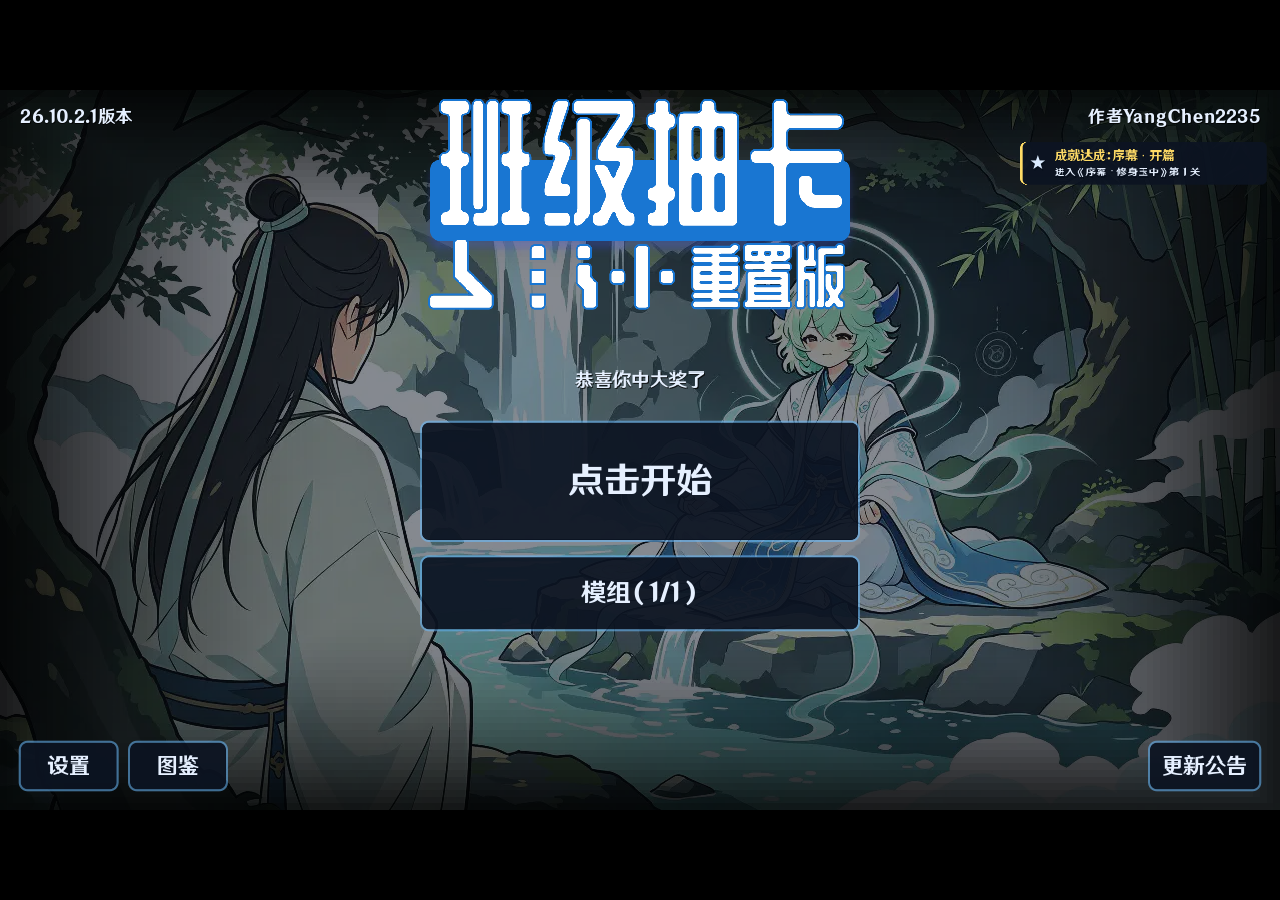
==== play/index.html @ b4e886a2 "把仓库改成个人主页：蓝白配色 + 游戏源码滚动墙，网页版移到 play/" ====
<!DOCTYPE html>
<html lang="zh-CN">
	<head>
		<meta charset="utf-8">
		<meta name="viewport" content="width=device-width, user-scalable=no, initial-scale=1.0">
		<title>班级抽卡_重置版</title>
		<style>
html, body, #canvas {
	margin: 0;
	padding: 0;
	border: 0;
}

body {
	color: white;
	background-color: black;
	overflow: hidden;
	touch-action: none;
}

#canvas {
	display: block;
}

#canvas:focus {
	outline: none;
}

#status, #status-splash, #status-progress {
	position: absolute;
	left: 0;
	right: 0;
}

#status, #status-splash {
	top: 0;
	bottom: 0;
}

#status {
	background-color: #242424;
	display: flex;
	flex-direction: column;
	justify-content: center;
	align-items: center;
	visibility: hidden;
}

#status-splash {
	max-height: 100%;
	max-width: 100%;
	margin: auto;
}

#status-splash.show-image--false {
	display: none;
}

#status-splash.fullsize--true {
	height: 100%;
	width: 100%;
	object-fit: contain;
}

#status-splash.use-filter--false {
	image-rendering: pixelated;
}

#status-progress, #status-notice {
	display: none;
}

#status-progress {
	bottom: 10%;
	width: 50%;
	margin: 0 auto;
}

#status-notice {
	background-color: #5b3943;
	border-radius: 0.5rem;
	border: 1px solid #9b3943;
	color: #e0e0e0;
	font-family: 'Noto Sans', 'Droid Sans', Arial, sans-serif;
	line-height: 1.3;
	margin: 0 2rem;
	overflow: hidden;
	padding: 1rem;
	text-align: center;
	z-index: 1;
}
		</style>
		<link id="-gd-engine-icon" rel="icon" type="image/png" href="index.icon.png" />
<link rel="apple-touch-icon" href="index.apple-touch-icon.png"/>

	</head>
	<body>
		<canvas id="canvas">
			Your browser does not support the canvas tag.
		</canvas>

		<noscript>
			Your browser does not support JavaScript.
		</noscript>

		<div id="status">
			<img id="status-splash" class="show-image--true fullsize--true use-filter--false" src="index.png" alt="">
			<progress id="status-progress"></progress>
			<div id="载入文字" style="color:#cfe3ff;font-family:'Noto Sans','Microsoft YaHei',sans-serif;font-size:15px;margin-top:12px;text-align:center;"></div>
			<div id="status-notice"></div>
		</div>

		<script src="index.js"></script>
		<script>
// ── ★ 劫持 .wasm 的请求：改成拉 index.wasm.gz 再就地解开 ────────
//   为什么：GitHub Pages 不给 .wasm 做传输压缩（响应头里没有
//   content-encoding），而 gzip 之后小 75%（37.7 MB → 9.6 MB）。
//   引擎那边是 `fetch(`${basePath}.wasm`)` → Response → Emscripten，
//   所以这里换成一个"解压流"的 Response 就能无缝接上。
//   必须放在 new Engine() 之前、engine.init() 之前。
(function () {
	const 原fetch = window.fetch.bind(window);
	window.fetch = function (输入, 选项) {
		let 网址 = '';
		try { 网址 = (typeof 输入 === 'string') ? 输入 : ((输入 && 输入.url) || ''); } catch (e) { 网址 = ''; }
		if (网址 && !网址.startsWith('blob:') && /\.wasm($|\?)/.test(网址)) {
			return 原fetch(网址 + '.gz', 选项).then(function (r) {
				if (!r.ok) { return 原fetch(输入, 选项); }     // 没有 .gz 就照原样来
				const 流 = r.body.pipeThrough(new DecompressionStream('gzip'));
				return new Response(流, {
					status: 200, statusText: 'OK',
					headers: { 'Content-Type': 'application/wasm' },
				});
			});
		}
		return 原fetch(输入, 选项);
	};
}());

const GODOT_CONFIG = {"args": [], "canvasResizePolicy": 2, "emscriptenPoolSize": 8, "ensureCrossOriginIsolationHeaders": true, "executable": "index", "experimentalVK": true, "fileSizes": {"index.wasm": 39514754}, "focusCanvas": true, "gdextensionLibs": [], "godotPoolSize": 4};
const GODOT_THREADS_ENABLED = false;
const engine = new Engine(GODOT_CONFIG);

// ★ 分包列表（由 数据/_scratch/_做网页站.py 生成）
//   每一片都是 .gz，下载时一边解压一边算进度。
const 分片 = ["index.pck.part0.gz", "index.pck.part1.gz", "index.pck.part2.gz"];
const 包字节 = 70993456;

(function () {
	const statusOverlay = document.getElementById('status');
	const statusProgress = document.getElementById('status-progress');
	const statusNotice = document.getElementById('status-notice');
	const 提示 = document.getElementById('载入文字');

	let 初始化中 = true;
	let 模式 = '';

	function 切模式(m) {
		if (模式 === m || !初始化中) return;
		if (m === 'hidden') { statusOverlay.remove(); 初始化中 = false; return; }
		statusOverlay.style.visibility = 'visible';
		statusProgress.style.display = m === 'progress' ? 'block' : 'none';
		statusNotice.style.display = m === 'notice' ? 'block' : 'none';
		模式 = m;
	}

	function 报错(err) {
		console.error(err);
		切模式('notice');
		statusNotice.textContent = (err && err.message) ? err.message : String(err);
		初始化中 = false;
	}

	function 写提示(文) { if (提示) 提示.textContent = 文; }

	const 缺 = Engine.getMissingFeatures({ threads: GODOT_THREADS_ENABLED });
	if (缺.length !== 0) {
		报错('这个浏览器跑不了：缺少 ' + 缺.join('、'));
		return;
	}

	切模式('progress');
	写提示('正在下载游戏（共 ' + (包字节 / 1048576).toFixed(0) + ' MB）…');

	// ① 分片下载 → 拼成一个 Blob
	(async function () {
		let 收到 = 0;
		const 块 = [];
		const 起 = performance.now();
		console.log('[启动] 开始下载 ' + 分片.length + ' 个分片，共 ' + 包字节 + ' 字节');
		for (const 名 of 分片) {
			const 响应 = await fetch(名);
			if (!响应.ok) throw new Error('下载失败：' + 名 + '（HTTP ' + 响应.status + '）');
			// 分片是 .gz：一边解压一边读，进度按**解压后**的字节算
			const 读 = 响应.body.pipeThrough(new DecompressionStream('gzip')).getReader();
			const 小 = [];
			while (true) {
				const r = await 读.read();
				if (r.done) break;
				小.push(r.value);
				收到 += r.value.length;
				const 秒 = (performance.now() - 起) / 1000;
				const 速 = 秒 > 0.4 ? 收到 / 秒 : 0;
				const 剩 = 速 > 0 ? Math.max(0, (包字节 - 收到) / 速) : 0;
				statusProgress.value = 收到;
				statusProgress.max = 包字节;
				写提示('正在下载游戏 ' + (收到 / 1048576).toFixed(1) + ' / '
					+ (包字节 / 1048576).toFixed(0) + ' MB'
					+ (速 > 0 ? '　约剩 ' + (剩 < 60 ? 剩.toFixed(0) + ' 秒'
						: (剩 / 60).toFixed(1) + ' 分钟') : ''));
			}
			块.push(new Blob(小));
			console.log('[启动] ' + 名 + ' 下载完成');
		}
		写提示('正在解包…');
		const 包 = new Blob(块, { type: 'application/octet-stream' });
		if (包.size !== 包字节) throw new Error('包大小不对：' + 包.size + ' / ' + 包字节);
		const 网址 = URL.createObjectURL(包);
		console.log('[启动] 分片拼好了，共 ' + 包.size + ' 字节');

		// ② 启动引擎：先把包挂到一个**干净**的虚拟文件系统路径上
		写提示('正在启动引擎…');
		await engine.init(GODOT_CONFIG.executable);
		console.log('[启动] 引擎已初始化');
		GODOT_CONFIG.fileSizes[网址] = 包字节;
		await engine.preloadFile(网址, '/index.pck');
		console.log('[启动] 包已挂到 /index.pck');
		await engine.start({ args: ['--main-pack', '/index.pck'] });
		console.log('[启动] 游戏已启动');
		切模式('hidden');
	})().catch(报错);
}());
		</script>
	</body>
</html>
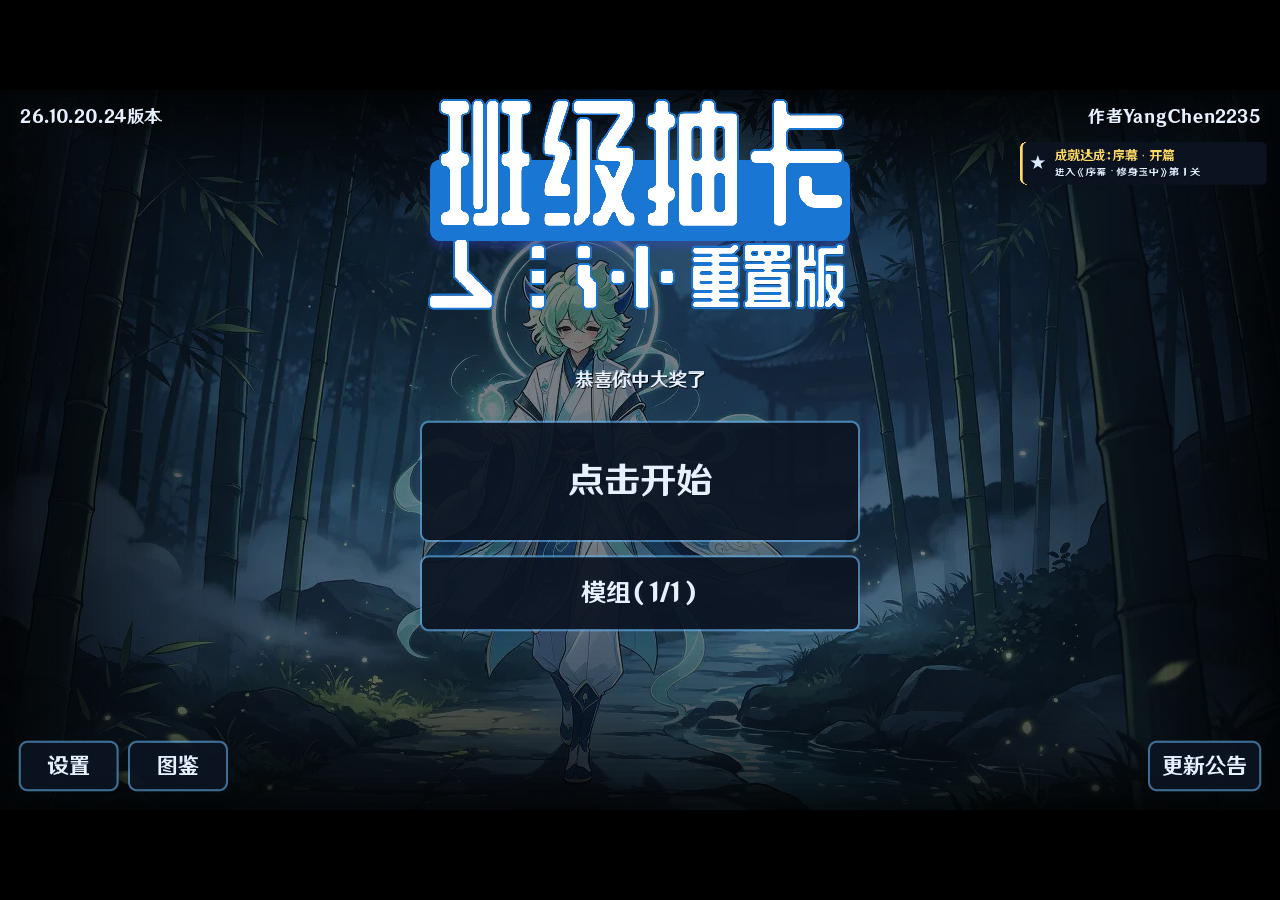
==== commit 18fcf775: "网页版更新：重新导出 play/ 构建（包 71,052,756 字节）" ====
--- a/play/index.html
+++ b/play/index.html
@@ -144,7 +144,7 @@
 // ★ 分包列表（由 数据/_scratch/_做网页站.py 生成）
 //   每一片都是 .gz，下载时一边解压一边算进度。
 const 分片 = ["index.pck.part0.gz", "index.pck.part1.gz", "index.pck.part2.gz"];
-const 包字节 = 70993456;
+const 包字节 = 71052756;
 
 (function () {
 	const statusOverlay = document.getElementById('status');
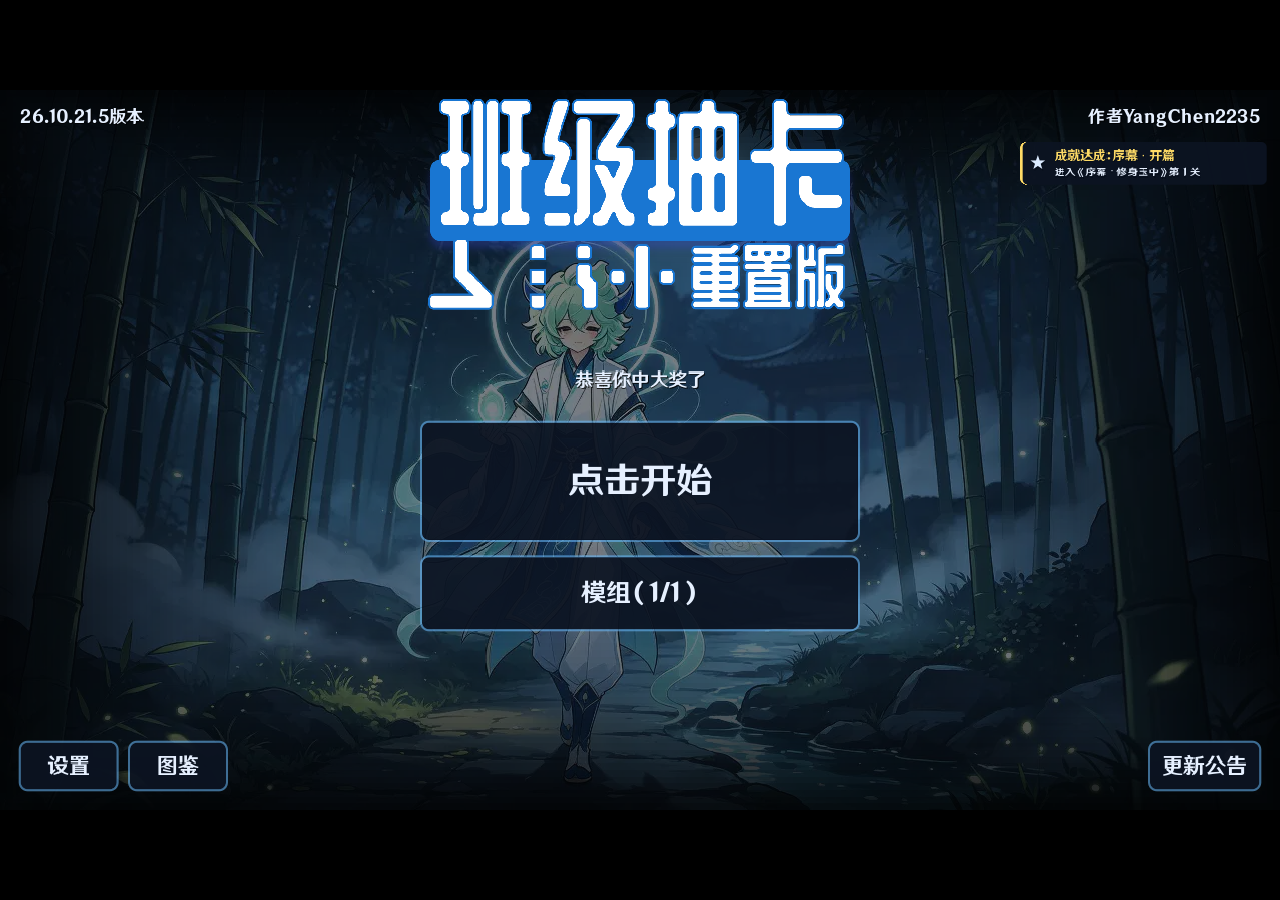
==== commit ace21a34: "改正下载链接：指向公开仓库 banjichouka-builds；网页版更新到 26.10.21.5" ====
--- a/play/index.html
+++ b/play/index.html
@@ -143,8 +143,8 @@
 
 // ★ 分包列表（由 数据/_scratch/_做网页站.py 生成）
 //   每一片都是 .gz，下载时一边解压一边算进度。
-const 分片 = ["index.pck.part0.gz", "index.pck.part1.gz", "index.pck.part2.gz"];
-const 包字节 = 71052756;
+const 分片 = ["index.pck.part0.gz", "index.pck.part1.gz", "index.pck.part2.gz", "index.pck.part3.gz"];
+const 包字节 = 75715060;
 
 (function () {
 	const statusOverlay = document.getElementById('status');
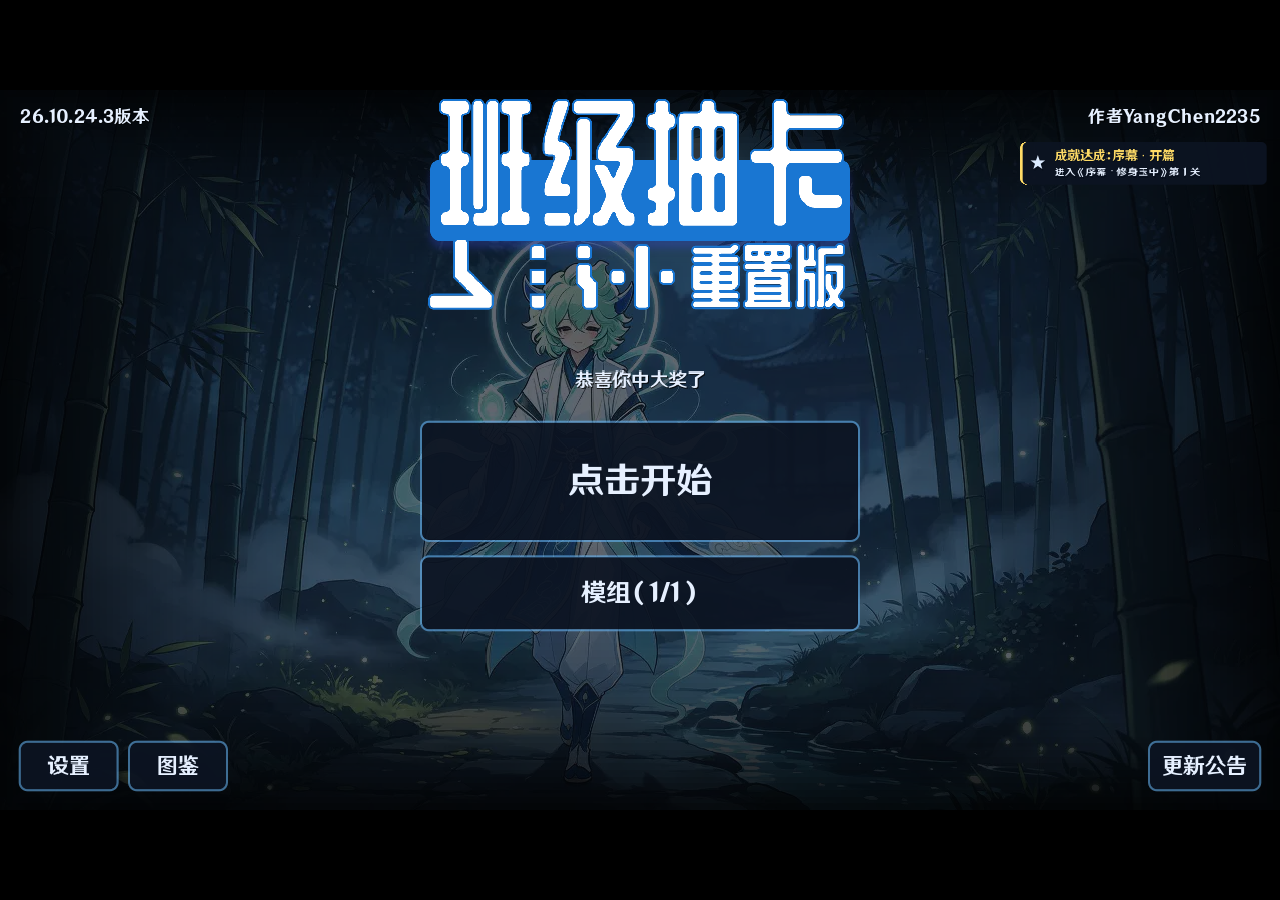
==== commit 8e82fd17: "网页版更新到 26.10.24.3（只保留教程教学）" ====
--- a/play/index.html
+++ b/play/index.html
@@ -144,7 +144,7 @@
 // ★ 分包列表（由 数据/_scratch/_做网页站.py 生成）
 //   每一片都是 .gz，下载时一边解压一边算进度。
 const 分片 = ["index.pck.part0.gz", "index.pck.part1.gz", "index.pck.part2.gz", "index.pck.part3.gz"];
-const 包字节 = 75715060;
+const 包字节 = 75703860;
 
 (function () {
 	const statusOverlay = document.getElementById('status');
